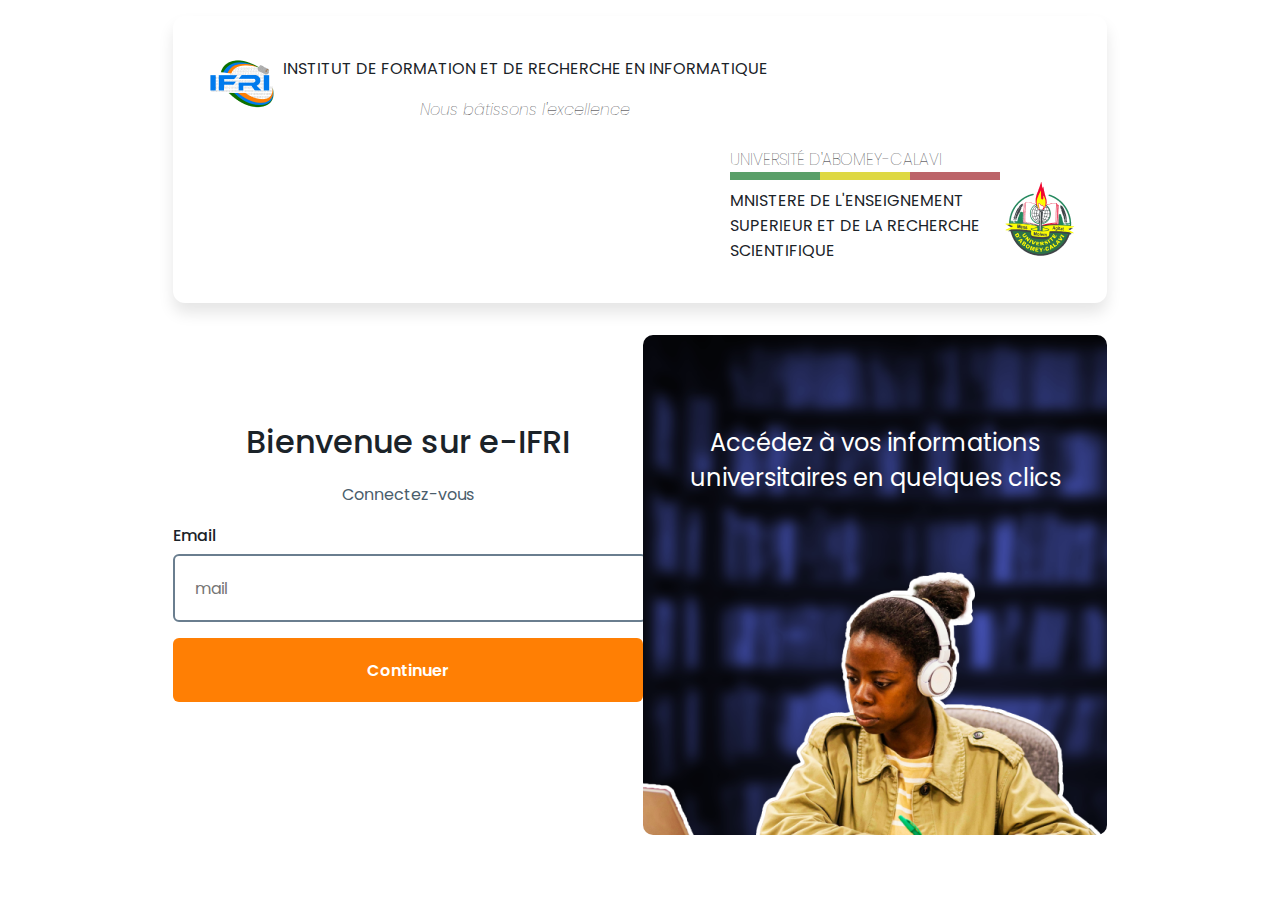
==== index.html @ 4463c04d "Add files via upload" ====
<!DOCTYPE html>
<html lang="fr">
<head>
    <meta charset="UTF-8">
    <meta name="viewport" content="width=device-width, initial-scale=1.0">
    <title>e-IFRI | Connexion</title>
    <link rel="stylesheet" href="https://fonts.googleapis.com/css2?family=Poppins:wght@300;400;500;600;700&display=swap">
    <link rel="stylesheet" href="css/style.css">
    <link rel="stylesheet" href="css/index.css">
</head>
<body>
    <header class="space-between">
        <div class="d-inline-block mb-25">
            <img src="images/logoifri 1.png" alt="Logo d'IFRI" class="logo d-inline-block vertical-align-middle">
            <div class="d-inline-block">
                <p>INSTITUT DE FORMATION ET DE RECHERCHE EN INFORMATIQUE</p>
                <p class="text-italique text-light text-center mb-0">Nous bâtissons l'excellence</p>
            </div>
        </div>
        <div class="d-inline-block w-auto vertical-align-middle ms-70 float-right">
            <div class="d-inline-block">
                <span class="text-16 text-light">UNIVERSITÉ D'ABOMEY-CALAVI</span>
                <div class="w-270 position-relative">
                    <p class="d-inline-block w-90 h-8 m-0 position-absolute top-0 left-0 vert-drapeau"></p>
                    <p class="d-inline-block w-90 h-8 m-0 position-absolute top-0 left-90 jaune-drapeau"></p>
                    <p class="d-inline-block w-90 h-8 m-0 position-absolute top-0 left-180 rouge-drapeau"></p>
                </div>
                <p class="w-270 text-16">MNISTERE DE L'ENSEIGNEMENT SUPERIEUR ET DE LA RECHERCHE SCIENTIFIQUE</p>
            </div>
            <img src="images/logouac 1.png" alt="Logo de l'UAC">
        </div>
    </header>
    <div class="main mt-32 space-between">
        <!--div class="block minw-477 maxw-477 position-relative overflow-hiden">
            <div class="d-flex align-content-center position-absolute top-0 left-0">
            </div>
        </div-->
        <div class="block w-477 vertical-align-middle pb-50" id="frame363">
            <div>
                <h2 class="fw-500 text-32 m-0 mb-16 w-100p text-center">Bienvenue sur e-IFRI</h2>
                <p class="m-0 w-100p text-center text-gray">Connectez-vous</p>
            </div>
            <form action="" class="mt-16">
                <label for="email" class="text-16 fw-500">Email</label>
                <input type="email" name="email" id="email" placeholder="mail" required>
                <button class="submit">Continuer</button>
            </form>
        </div>
        <div class="block w-477 vertical-align-middle pb-50" id="frame365" style="display: none;">
            <div>
                <p class="m-0 w-100p text-center text-gray">Identification en tant que</p>
                <div id="frame367" class="mt-16">
                    <img src="./images/account_circle.png" alt="Photo de profil du compte">
                    <div class="ms-10">
                        <p id="identified-email" class="m-0 text-16 text-white">exemple@site.com</p>
                        <p class="text-14 fw-400 m-0 text-white">Rôle...</p>
                    </div>
                </div>
                <h2 class="fw-500 text-32 m-0 mt-32 mb-16 w-100p text-center">Connectez-vous</h2>
                <p class="m-0 w-100p text-center text-gray">Remplissez le code envoyé par mail</p>
            </div>
            <form action="students.html" class="mt-16">
                <label for="code" class="text-16 fw-500">Code secret</label>
                <input type="text" name="code" id="code" placeholder="Code secret" required>
                <button class="submit">Se connecter</button>
            </form>
        </div>
        <div id="groupe303">
            <p class="text-24 text-white p-30 text-center mt-60">Accédez à vos informations universitaires en quelques clics</p>
        </div>
    </div>
    <script src="./js/index.js"></script>
</body>
</html>
---- css/style.css ----
* {
    font-family: 'Poppins';
    color: #1B2329;
}

/* Navbar */
.groupe-profil {
    width: 100px;
    height: 56px;
    display: flex;
    justify-content: space-around;
    align-items: center;
    background-color: #F4F6F8;
    border-radius: 47px;
    cursor: pointer;
}

/* Filtre */
#filtre {
    display: flex;
    align-items: center;
}
#filtre > select {
    color: #4A5D6C;
    padding: 17px 44px 17px 17px;
    border: solid 1.3px #B8BBC2;
    border-radius: 6px;
    -webkit-appearance: none;
    -moz-appearance: none;
    appearance: none;
    cursor: pointer;
}

/* Text */
.text-gray {
    color: #4A5D6C;
}
.text-gris-pagination {
    color: #6A7E8F;
}
.text-white {
    color: white;
}
.text-14 {
    font-size: 14px;
}
.text-16 {
    font-size: 16px;
}
.text-18 {
    font-size: 18px;
}
.text-24 {
    font-size: 24px;
}
.text-32 {
    font-size: 32px;
}
.text-italique {
    font-style: italic;
}
.text-light {
    font-weight: lighter;
}
.text-center {
    text-align: center;
}
.fw-500 {
    font-weight: 500;
}
.fw-400 {
    font-weight: 400;
}

/* Align */
.align-content-center {
    align-content: center;
}
.vertical-align-middle {
    vertical-align: bottom;
}
.justify-content-center {
    justify-content: center;
}
.justify-content-space-between {
    justify-content: space-between;
}
.align-items-center {
    align-items: center;
}

/* Display */
.d-block {
    display: block;
}
.d-flex {
    display: flex;
}
.d-inline {
    display: inline;
}
.d-inline-block {
    display: inline-block;
}
.d-none {
    display: none;
}

/* Mouse pointer */
.cursor-pointer {
    cursor: pointer;
}

.space-between {
    align-content: space-between;
}

.overflow-hiden {
    overflow: hidden;
}

/* Sizes */
.w-auto {
    width: auto;
}
.w-90 {
    width: 90px;
}
.w-184 {
    width: 184px;
}
.w-270 {
    width: 270px;
}
.w-477 {
    width: 477px;
}
.minw-477 {
    min-width: 477px !important;
}
.maxw-477 {
    max-width: 477px !important;
}
.w-80p {
    width: 80%;
}
.w-100p {
    width: 100%;
}
.h-8 {
    height: 8px;
}
.h-64 {
    height: 64px;
}
.mh-490 {
    height: 490px !important;
}

/* Margins & padding */
.mx-auto {
    margin-left: auto;
    margin-right: auto;
}
.m-0 {
    margin: 0px;
}
.mt-16 {
    margin-top: 16px;
}
.mt-32 {
    margin-top: 32px;
}
.mt-40 {
    margin-top: 40px;
}
.mt-60 {
    margin-top: 60px;
}
.me-10 {
    margin-right: 10px;
}
.me-20 {
    margin-right: 20px;
}
.me-25 {
    margin-right: 25px;
}
.mb-0 {
    margin-bottom: 0px;
}
.mb-16 {
    margin-bottom: 16px;
}
.mb-25 {
    margin-bottom: 25px;
}
.mb-30 {
    margin-bottom: 30px;
}
.mb-40 {
    margin-bottom: 40px;
}
.ms--30 {
    margin-left: -30px;
}
.ms-10 {
    margin-left: 10px;
}
.ms-16 {
    margin-left: 16px;
}
.ms-20 {
    margin-left: 20px;
}
.ms-70 {
    margin-left: 70px;
}
.p-0 {
    padding: 0px;
}
.p-30 {
    padding: 30px;
}
.p-60 {
    padding: 60px;
}
.pb-50 {
    padding-bottom: 50px;
}
.ps-20 {
    padding-left: 40px;
}
.px-10 {
    padding-left: 10px;
    padding-right: 10px;
}

/* Drapeau du Bénin */
.vert-drapeau {
    background-color: #5A9F69;
}
.jaune-drapeau {
    background-color: #DED843;
}
.rouge-drapeau {
    background-color: #BC6469;
}

/* Positions */
.position-relative {
    position: relative;
}
.position-absolute {
    position: absolute;
}
.top-0 {
    top: 0px;
}
.left--30 {
    left: -30px;
}
.left-0 {
    left: 0px;
}
.left-90 {
    left: 90px;
}
.left-180 {
    left: 180px;
}
.float-right {
    float: right;
}

/* Blocks */
.block {
    display: inline-block;
}

/* Sidebar */
.sidebar {
    position: fixed;
    top: 0px;
    left: 0px;
    width: 280px;
    height: 100%;
    padding-top: 20px;
    background-color: #F4F6F8;
    border-right: solid 1px #CDD4D9;
    z-index: 3;
}
.aside-element {
    color: #2E3B44;
    width: 80%;
    padding: 20px;
    border-radius: 6px;
    align-content: center;
    margin-left: auto;
    margin-right: auto;
    cursor: pointer;
}
.aside-element > img {
    margin-right: 15px;
    margin-bottom: -3px;
}
.active-aside-element {
    color: white;
    background-color: #0078E9;
}

/* Boutons */
.btn {
    border: none;
    padding: 17px;
    border-radius: 6px;
    align-items: center;
    cursor: pointer;
}
.btn > img {
    margin-bottom: -3px;
    margin-right: 12px;
}
.btn-orange {
    color: white;
    background-color: #FF7F04;
}
---- css/index.css ----
body {
    width: 73%;
    margin: 0px auto;
}

header {
    /*height: 152px;*/
    margin-top: 16px;
    padding: 24px 32px 24px 32px;
    border-radius: 12px;
    box-shadow: 0px 10px 15px rgba(0, 0, 0, 0.1);
}

/* Forms */
input[type="text"], input[type="email"] {
    width: calc(100% - 40px);
    height: 64px;
    border: 2px solid #6A7E8F;
    border-radius: 6px;
    font-size: 16px;
    padding: 0px 20px;
    margin-top: 6px;
}
.submit {
    font-size: 16px;
    font-weight: 600;
    color: white;
    background-color: #FF7F04;
    border-radius: 6px;
    border: none;
    height: 64px;
    width: 100%;
    margin: 16px 0px 0px;
}

/* Personnalisés */
.main {
    align-items: center;
    justify-content: space-between;
    display: flex;
}
/* #frame363 {
    /* * /
}
#frame365 {
    /* * /
} */
#frame367 {
    align-items: center;
    display: flex;
    padding: 0px 16px;
    width: calc(100% - 32px);
    height: 88px;
    color: white;
    background-color: #0078E9;
}
#groupe303 {
    width: 471px;
    height: 500px;
    border-radius: 10px;
    display: inline-block;
    background-image: url("../images/girlrl\ \(Moyen\)\ 1.png");
}
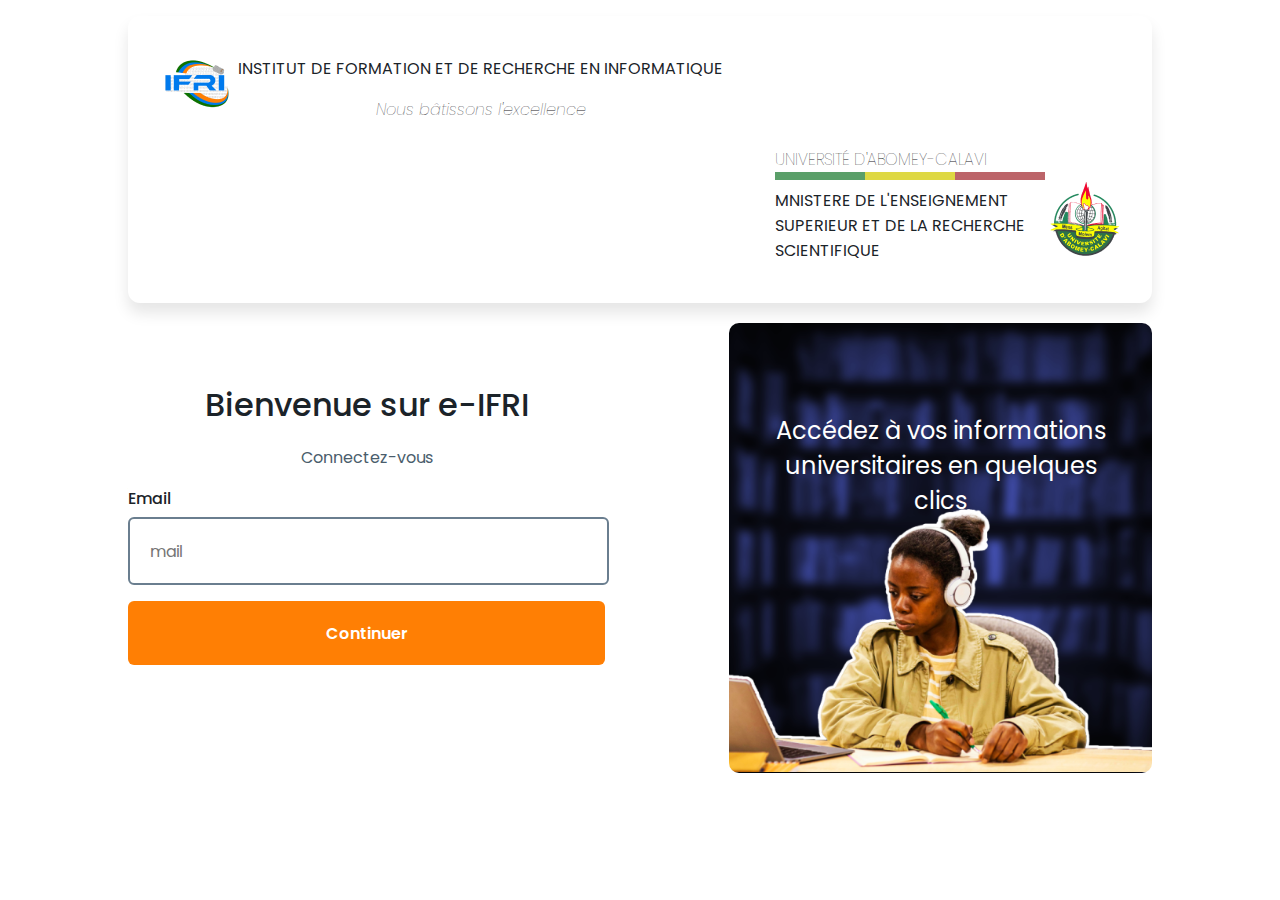
==== commit 1a86398a: "modif image index" ====
--- a/index.html
+++ b/index.html
@@ -7,6 +7,7 @@
     <link rel="stylesheet" href="https://fonts.googleapis.com/css2?family=Poppins:wght@300;400;500;600;700&display=swap">
     <link rel="stylesheet" href="css/style.css">
     <link rel="stylesheet" href="css/index.css">
+    <link rel="icon" type="image/svg" href="./images/logoifri 1-favicon.svg">
 </head>
 <body>
     <header class="space-between">
@@ -30,7 +31,7 @@
             <img src="images/logouac 1.png" alt="Logo de l'UAC">
         </div>
     </header>
-    <div class="main mt-32 space-between">
+    <div class="main mt-20 space-between">
         <!--div class="block minw-477 maxw-477 position-relative overflow-hiden">
             <div class="d-flex align-content-center position-absolute top-0 left-0">
             </div>
--- a/css/style.css
+++ b/css/style.css
@@ -167,6 +167,9 @@
 }
 .mt-16 {
     margin-top: 16px;
+}
+.mt-20 {
+    margin-top: 20px;
 }
 .mt-32 {
     margin-top: 32px;
--- a/css/index.css
+++ b/css/index.css
@@ -1,5 +1,5 @@
 body {
-    width: 73%;
+    width: 80%;
     margin: 0px auto;
 }
 
@@ -55,9 +55,10 @@
     background-color: #0078E9;
 }
 #groupe303 {
-    width: 471px;
-    height: 500px;
+    width: 423px;
+    height: 450px;
     border-radius: 10px;
     display: inline-block;
     background-image: url("../images/girlrl\ \(Moyen\)\ 1.png");
+    background-size: contain;
 }